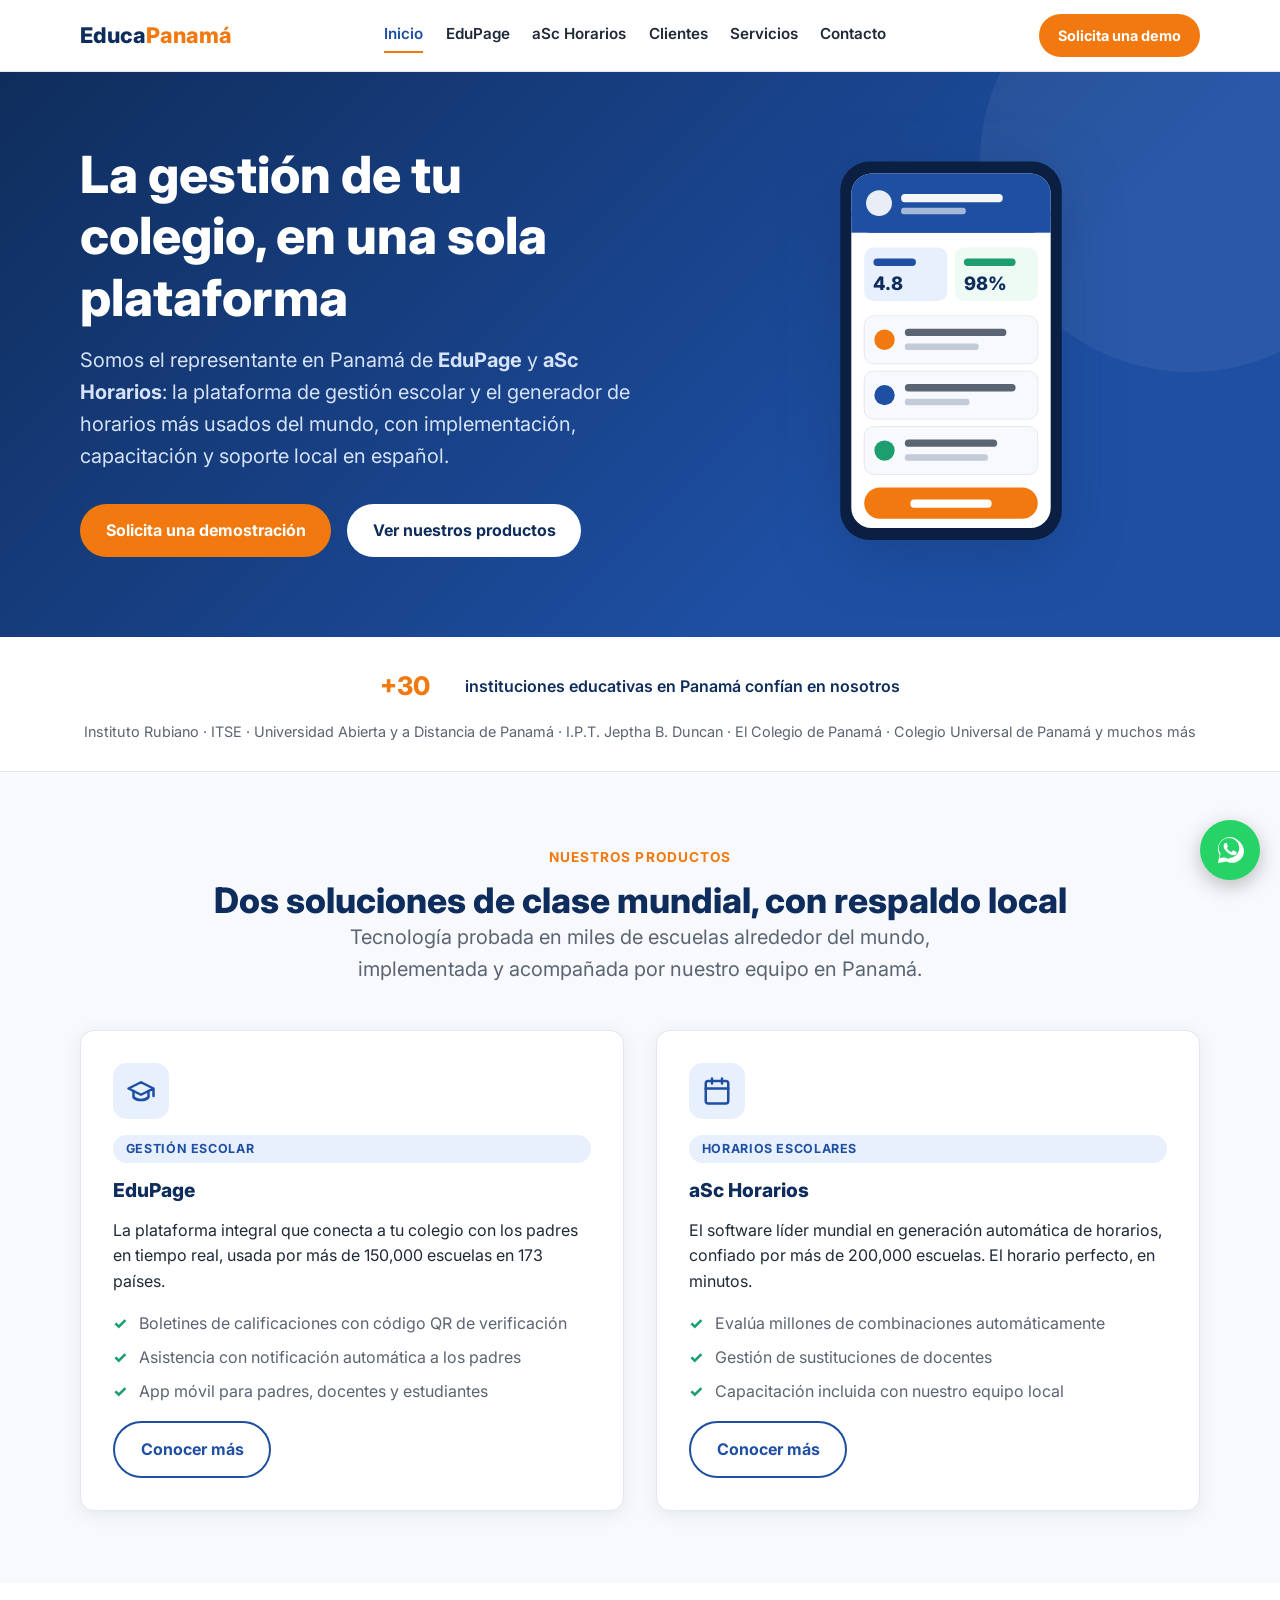
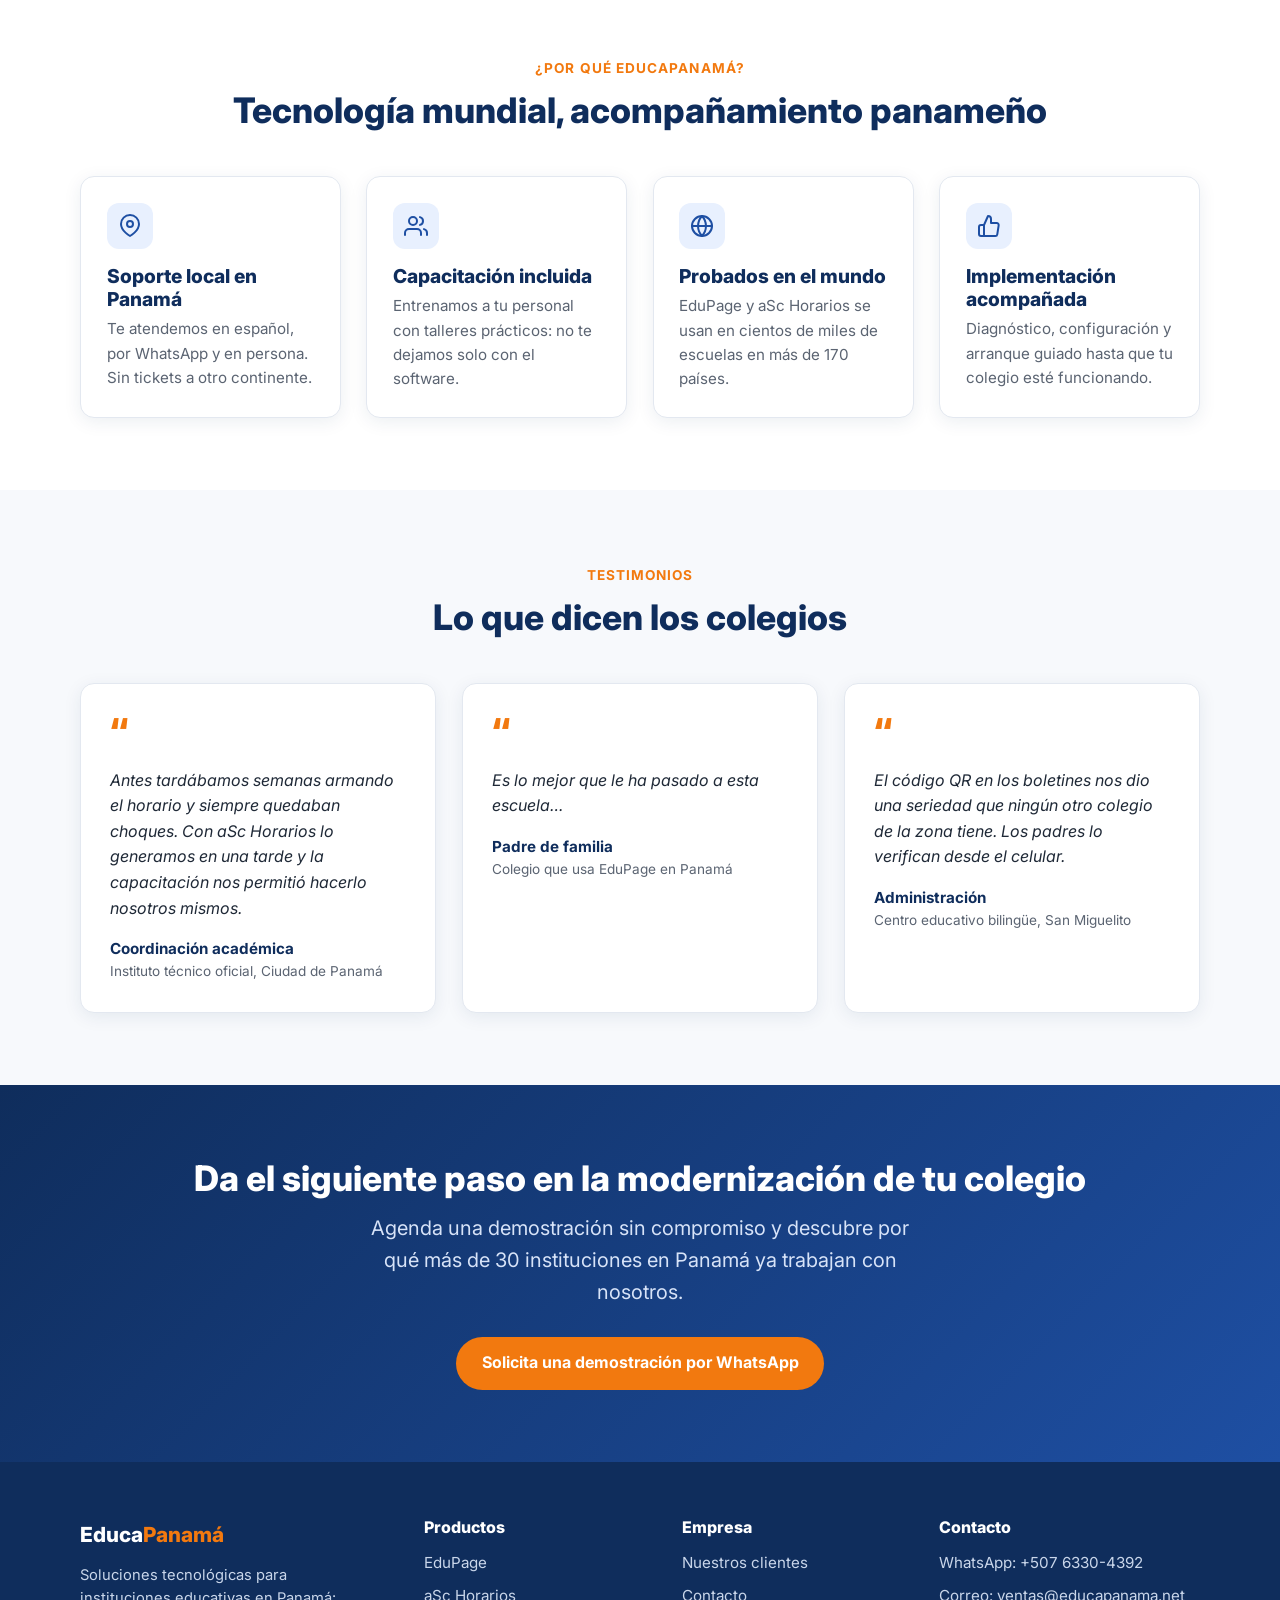
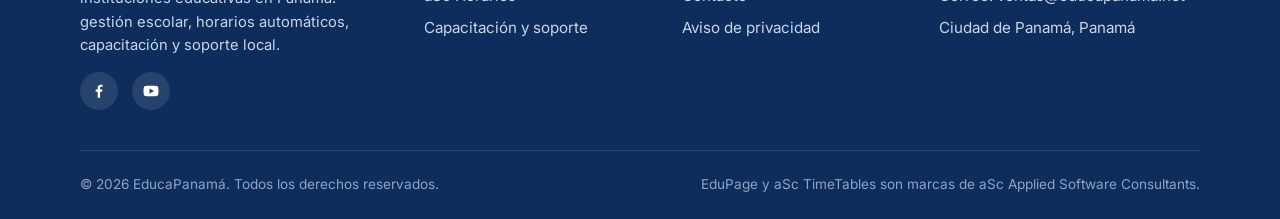
==== index.html @ 320e926a "Sitio web de EducaPanamá (rediseño): EduPage, aSc Horarios, landing y formularios Mautic + WhatsApp " ====
<!DOCTYPE html>
<html lang="es">
<head>
  <meta charset="UTF-8">
  <meta name="viewport" content="width=device-width, initial-scale=1.0">
  <title>EducaPanamá — Plataforma educativa y horarios escolares para colegios en Panamá</title>
  <meta name="description" content="EduPage y aSc Horarios en Panamá: gestión escolar, boletines con código QR y horarios automáticos, con capacitación y soporte local. Más de 30 colegios confían en nosotros.">
  <meta property="og:title" content="EducaPanamá — La gestión de tu colegio, en una sola plataforma">
  <meta property="og:description" content="EduPage y aSc Horarios con implementación, capacitación y soporte local en Panamá. Solicita tu demostración.">
  <meta property="og:type" content="website">
  <meta property="og:url" content="https://educapanama.net/">
  <meta property="og:locale" content="es_PA">
  <meta property="og:image" content="https://educapanama.net/assets/og-educapanama.png">
  <link rel="preconnect" href="https://fonts.googleapis.com">
  <link rel="preconnect" href="https://fonts.gstatic.com" crossorigin>
  <link href="https://fonts.googleapis.com/css2?family=Inter:wght@400;600;700;800&display=swap" rel="stylesheet">
  <link rel="stylesheet" href="assets/css/styles.css">
</head>
<body>

<header class="site-header">
  <div class="container nav-wrap">
    <a class="brand" href="index.html">Educa<span>Panamá</span></a>
    <nav class="main-nav" aria-label="Navegación principal">
      <a href="index.html" class="activo">Inicio</a>
      <a href="edupage.html">EduPage</a>
      <a href="asc-horarios.html">aSc Horarios</a>
      <a href="clientes.html">Clientes</a>
      <a href="servicios.html">Servicios</a>
      <a href="contacto.html">Contacto</a>
    </nav>
    <a class="btn btn-primario nav-cta" href="https://wa.me/50763304392?text=Hola,%20quiero%20solicitar%20una%20demostraci%C3%B3n%20de%20sus%20soluciones%20para%20mi%20colegio.">Solicita una demo</a>
    <button class="nav-toggle" aria-label="Abrir menú" aria-expanded="false">
      <svg viewBox="0 0 24 24" fill="none" stroke="currentColor" stroke-width="2" stroke-linecap="round" aria-hidden="true"><path d="M4 6h16M4 12h16M4 18h16"/></svg>
    </button>
  </div>
</header>

<!-- HERO -->
<section class="hero">
  <div class="container hero-grid">
    <div>
      <h1>La gestión de tu colegio, en una sola plataforma</h1>
      <p class="subtitulo">Somos el representante en Panamá de <strong>EduPage</strong> y <strong>aSc Horarios</strong>: la plataforma de gestión escolar y el generador de horarios más usados del mundo, con implementación, capacitación y soporte local en español.</p>
      <div class="hero-acciones">
        <a class="btn btn-primario" href="https://wa.me/50763304392?text=Hola,%20quiero%20solicitar%20una%20demostraci%C3%B3n%20de%20sus%20soluciones%20para%20mi%20colegio.">
          Solicita una demostración
        </a>
        <a class="btn btn-blanco" href="#productos">Ver nuestros productos</a>
      </div>
    </div>
    <div class="hero-visual">
      <!-- Mockup: teléfono con app escolar -->
      <svg class="mockup-sombra" viewBox="0 0 260 420" width="240" role="img" aria-label="Aplicación móvil de EduPage con notas, asistencia y mensajes">
        <rect x="10" y="5" width="240" height="410" rx="32" fill="#0b1f42"/>
        <rect x="22" y="18" width="216" height="384" rx="22" fill="#ffffff"/>
        <rect x="22" y="18" width="216" height="64" rx="22" fill="#1e4fa3"/>
        <rect x="22" y="60" width="216" height="22" fill="#1e4fa3"/>
        <circle cx="52" cy="50" r="14" fill="#ffffff" opacity="0.9"/>
        <rect x="76" y="40" width="110" height="9" rx="4" fill="#ffffff" opacity="0.95"/>
        <rect x="76" y="55" width="70" height="7" rx="3" fill="#ffffff" opacity="0.6"/>
        <rect x="36" y="98" width="90" height="58" rx="10" fill="#e8f0fe"/>
        <rect x="46" y="110" width="46" height="8" rx="4" fill="#1e4fa3"/>
        <text x="46" y="144" font-family="Inter, sans-serif" font-size="20" font-weight="800" fill="#0f2d5c">4.8</text>
        <rect x="134" y="98" width="90" height="58" rx="10" fill="#eefaf4"/>
        <rect x="144" y="110" width="56" height="8" rx="4" fill="#1d9e6f"/>
        <text x="144" y="144" font-family="Inter, sans-serif" font-size="20" font-weight="800" fill="#0f2d5c">98%</text>
        <rect x="36" y="172" width="188" height="52" rx="10" fill="#f7f9fc" stroke="#e3e8f0"/>
        <circle cx="58" cy="198" r="11" fill="#f2790f"/>
        <rect x="80" y="186" width="110" height="8" rx="4" fill="#5b6472"/>
        <rect x="80" y="202" width="80" height="7" rx="3" fill="#c3cbd8"/>
        <rect x="36" y="232" width="188" height="52" rx="10" fill="#f7f9fc" stroke="#e3e8f0"/>
        <circle cx="58" cy="258" r="11" fill="#1e4fa3"/>
        <rect x="80" y="246" width="120" height="8" rx="4" fill="#5b6472"/>
        <rect x="80" y="262" width="70" height="7" rx="3" fill="#c3cbd8"/>
        <rect x="36" y="292" width="188" height="52" rx="10" fill="#f7f9fc" stroke="#e3e8f0"/>
        <circle cx="58" cy="318" r="11" fill="#1d9e6f"/>
        <rect x="80" y="306" width="100" height="8" rx="4" fill="#5b6472"/>
        <rect x="80" y="322" width="90" height="7" rx="3" fill="#c3cbd8"/>
        <rect x="36" y="358" width="188" height="34" rx="17" fill="#f2790f"/>
        <rect x="86" y="371" width="88" height="9" rx="4" fill="#ffffff"/>
      </svg>
    </div>
  </div>
</section>

<!-- BARRA DE CONFIANZA -->
<section class="barra-confianza">
  <div class="container confianza-inner">
    <span class="confianza-num">+30</span>
    <span class="confianza-texto">instituciones educativas en Panamá confían en nosotros</span>
    <span class="confianza-nombres">Instituto Rubiano · ITSE · Universidad Abierta y a Distancia de Panamá · I.P.T. Jeptha B. Duncan · El Colegio de Panamá · Colegio Universal de Panamá y muchos más</span>
  </div>
</section>

<!-- PRODUCTOS ESTRELLA -->
<section class="seccion" id="productos">
  <div class="container">
    <div class="encabezado-seccion centrado">
      <span class="kicker">Nuestros productos</span>
      <h2>Dos soluciones de clase mundial, con respaldo local</h2>
      <p class="subtitulo">Tecnología probada en miles de escuelas alrededor del mundo, implementada y acompañada por nuestro equipo en Panamá.</p>
    </div>
    <div class="grid-2">
      <article class="tarjeta tarjeta-producto">
        <div class="icono-producto">
          <svg viewBox="0 0 24 24" fill="none" stroke="#1e4fa3" stroke-width="2" stroke-linecap="round" stroke-linejoin="round" aria-hidden="true"><path d="M22 10v6M2 10l10-5 10 5-10 5z"/><path d="M6 12v5c3 3 9 3 12 0v-5"/></svg>
        </div>
        <span class="etiqueta-producto">Gestión escolar</span>
        <h3>EduPage</h3>
        <p>La plataforma integral que conecta a tu colegio con los padres en tiempo real, usada por más de 150,000 escuelas en 173 países.</p>
        <ul>
          <li>Boletines de calificaciones con código QR de verificación</li>
          <li>Asistencia con notificación automática a los padres</li>
          <li>App móvil para padres, docentes y estudiantes</li>
        </ul>
        <a class="btn btn-secundario" href="edupage.html">Conocer más</a>
      </article>
      <article class="tarjeta tarjeta-producto">
        <div class="icono-producto">
          <svg viewBox="0 0 24 24" fill="none" stroke="#1e4fa3" stroke-width="2" stroke-linecap="round" stroke-linejoin="round" aria-hidden="true"><rect x="3" y="4" width="18" height="18" rx="2"/><path d="M16 2v4M8 2v4M3 10h18"/></svg>
        </div>
        <span class="etiqueta-producto">Horarios escolares</span>
        <h3>aSc Horarios</h3>
        <p>El software líder mundial en generación automática de horarios, confiado por más de 200,000 escuelas. El horario perfecto, en minutos.</p>
        <ul>
          <li>Evalúa millones de combinaciones automáticamente</li>
          <li>Gestión de sustituciones de docentes</li>
          <li>Capacitación incluida con nuestro equipo local</li>
        </ul>
        <a class="btn btn-secundario" href="asc-horarios.html">Conocer más</a>
      </article>
    </div>
  </div>
</section>

<!-- POR QUÉ EDUCAPANAMÁ -->
<section class="seccion seccion-alt">
  <div class="container">
    <div class="encabezado-seccion centrado">
      <span class="kicker">¿Por qué EducaPanamá?</span>
      <h2>Tecnología mundial, acompañamiento panameño</h2>
    </div>
    <div class="grid-4">
      <div class="feature">
        <div class="icono"><svg viewBox="0 0 24 24" fill="none" stroke="#1e4fa3" stroke-width="2" stroke-linecap="round" stroke-linejoin="round" aria-hidden="true"><path d="M21 10c0 7-9 12-9 12s-9-5-9-12a9 9 0 0 1 18 0z"/><circle cx="12" cy="10" r="3"/></svg></div>
        <h3>Soporte local en Panamá</h3>
        <p>Te atendemos en español, por WhatsApp y en persona. Sin tickets a otro continente.</p>
      </div>
      <div class="feature">
        <div class="icono"><svg viewBox="0 0 24 24" fill="none" stroke="#1e4fa3" stroke-width="2" stroke-linecap="round" stroke-linejoin="round" aria-hidden="true"><path d="M17 21v-2a4 4 0 0 0-4-4H5a4 4 0 0 0-4 4v2"/><circle cx="9" cy="7" r="4"/><path d="M23 21v-2a4 4 0 0 0-3-3.87M16 3.13a4 4 0 0 1 0 7.75"/></svg></div>
        <h3>Capacitación incluida</h3>
        <p>Entrenamos a tu personal con talleres prácticos: no te dejamos solo con el software.</p>
      </div>
      <div class="feature">
        <div class="icono"><svg viewBox="0 0 24 24" fill="none" stroke="#1e4fa3" stroke-width="2" stroke-linecap="round" stroke-linejoin="round" aria-hidden="true"><circle cx="12" cy="12" r="10"/><path d="M2 12h20M12 2a15.3 15.3 0 0 1 4 10 15.3 15.3 0 0 1-4 10 15.3 15.3 0 0 1-4-10 15.3 15.3 0 0 1 4-10z"/></svg></div>
        <h3>Probados en el mundo</h3>
        <p>EduPage y aSc Horarios se usan en cientos de miles de escuelas en más de 170 países.</p>
      </div>
      <div class="feature">
        <div class="icono"><svg viewBox="0 0 24 24" fill="none" stroke="#1e4fa3" stroke-width="2" stroke-linecap="round" stroke-linejoin="round" aria-hidden="true"><path d="M14 9V5a3 3 0 0 0-3-3l-4 9v11h11.28a2 2 0 0 0 2-1.7l1.38-9a2 2 0 0 0-2-2.3zM7 22H4a2 2 0 0 1-2-2v-7a2 2 0 0 1 2-2h3"/></svg></div>
        <h3>Implementación acompañada</h3>
        <p>Diagnóstico, configuración y arranque guiado hasta que tu colegio esté funcionando.</p>
      </div>
    </div>
  </div>
</section>

<!-- TESTIMONIOS -->
<section class="seccion">
  <div class="container">
    <div class="encabezado-seccion centrado">
      <span class="kicker">Testimonios</span>
      <h2>Lo que dicen los colegios</h2>
    </div>
    <div class="grid-3">
      <div class="testimonio">
        <span class="comilla">“</span>
        <blockquote>Antes tardábamos semanas armando el horario y siempre quedaban choques. Con aSc Horarios lo generamos en una tarde y la capacitación nos permitió hacerlo nosotros mismos.</blockquote>
        <div><div class="autor">Coordinación académica</div><div class="cargo">Instituto técnico oficial, Ciudad de Panamá</div></div>
      </div>
      <div class="testimonio">
        <span class="comilla">“</span>
        <blockquote>Es lo mejor que le ha pasado a esta escuela…</blockquote>
        <div><div class="autor">Padre de familia</div><div class="cargo">Colegio que usa EduPage en Panamá</div></div>
      </div>
      <div class="testimonio">
        <span class="comilla">“</span>
        <blockquote>El código QR en los boletines nos dio una seriedad que ningún otro colegio de la zona tiene. Los padres lo verifican desde el celular.</blockquote>
        <div><div class="autor">Administración</div><div class="cargo">Centro educativo bilingüe, San Miguelito</div></div>
      </div>
    </div>
  </div>
</section>

<!-- CTA FINAL -->
<section class="seccion seccion-azul cta-final">
  <div class="container">
    <h2>Da el siguiente paso en la modernización de tu colegio</h2>
    <p class="subtitulo">Agenda una demostración sin compromiso y descubre por qué más de 30 instituciones en Panamá ya trabajan con nosotros.</p>
    <a class="btn btn-primario" href="https://wa.me/50763304392?text=Hola,%20quiero%20solicitar%20una%20demostraci%C3%B3n%20de%20sus%20soluciones%20para%20mi%20colegio.">Solicita una demostración por WhatsApp</a>
  </div>
</section>

<footer class="site-footer">
  <div class="container">
    <div class="footer-grid">
      <div class="footer-brand">
        <a class="brand" href="index.html">Educa<span>Panamá</span></a>
        <p>Soluciones tecnológicas para instituciones educativas en Panamá: gestión escolar, horarios automáticos, capacitación y soporte local.</p>
        <div class="redes">
          <a href="https://www.facebook.com/profile.php?id=100027925161652" aria-label="Facebook"><svg viewBox="0 0 24 24" aria-hidden="true"><path d="M13.5 21v-8h2.7l.4-3.1h-3.1V7.9c0-.9.3-1.5 1.6-1.5h1.6V3.6c-.3 0-1.3-.1-2.4-.1-2.4 0-4 1.4-4 4.1v2.3H7.6V13h2.7v8h3.2z"/></svg></a>
          <a href="https://www.youtube.com/@edupagepanama4382" aria-label="YouTube"><svg viewBox="0 0 24 24" aria-hidden="true"><path d="M21.6 7.2a2.5 2.5 0 0 0-1.8-1.8C18.2 5 12 5 12 5s-6.2 0-7.8.4A2.5 2.5 0 0 0 2.4 7.2 26 26 0 0 0 2 12a26 26 0 0 0 .4 4.8 2.5 2.5 0 0 0 1.8 1.8c1.6.4 7.8.4 7.8.4s6.2 0 7.8-.4a2.5 2.5 0 0 0 1.8-1.8A26 26 0 0 0 22 12a26 26 0 0 0-.4-4.8zM10 15.5v-7l6 3.5-6 3.5z"/></svg></a>
        </div>
      </div>
      <div>
        <h4>Productos</h4>
        <ul>
          <li><a href="edupage.html">EduPage</a></li>
          <li><a href="asc-horarios.html">aSc Horarios</a></li>
          <li><a href="servicios.html">Capacitación y soporte</a></li>
        </ul>
      </div>
      <div>
        <h4>Empresa</h4>
        <ul>
          <li><a href="clientes.html">Nuestros clientes</a></li>
          <li><a href="contacto.html">Contacto</a></li>
          <li><a href="privacidad.html">Aviso de privacidad</a></li>
        </ul>
      </div>
      <div>
        <h4>Contacto</h4>
        <ul>
          <li>WhatsApp: <a href="https://wa.me/50763304392">+507 6330-4392</a></li>
          <li>Correo: <a href="mailto:ventas@educapanama.net">ventas@educapanama.net</a></li>
          <li>Ciudad de Panamá, Panamá</li>
        </ul>
      </div>
    </div>
    <div class="footer-legal">
      <span>© <span id="anio-actual">2026</span> EducaPanamá. Todos los derechos reservados.</span>
      <span>EduPage y aSc TimeTables son marcas de aSc Applied Software Consultants.</span>
    </div>
  </div>
</footer>

<a class="whatsapp-flotante" href="https://wa.me/50763304392?text=Hola,%20quiero%20m%C3%A1s%20informaci%C3%B3n%20sobre%20sus%20soluciones%20educativas." aria-label="Escríbenos por WhatsApp">
  <svg viewBox="0 0 32 32" aria-hidden="true"><path d="M16 3C9.4 3 4 8.3 4 14.9c0 2.1.6 4.1 1.6 5.9L4 29l8.4-1.6c1.7.9 3.6 1.4 5.6 1.4 6.6 0 12-5.3 12-11.9S22.6 3 16 3zm0 21.8c-1.8 0-3.5-.5-5-1.3l-.4-.2-5 1 1-4.8-.3-.4a9.6 9.6 0 0 1-1.5-5.2c0-5.4 4.6-9.9 10.2-9.9s10.2 4.4 10.2 9.9-4.6 9.9-10.2 9.9zm5.6-7.4c-.3-.2-1.8-.9-2.1-1s-.5-.2-.7.2-.8 1-1 1.2-.4.2-.7.1a8.3 8.3 0 0 1-2.5-1.5 9.2 9.2 0 0 1-1.7-2.1c-.2-.3 0-.5.1-.6l.5-.6c.2-.2.2-.3.3-.6s0-.4 0-.6l-.9-2.3c-.2-.6-.5-.5-.7-.5h-.6c-.2 0-.6.1-.9.4-.3.3-1.1 1.1-1.1 2.7s1.2 3.1 1.3 3.3c.2.2 2.3 3.5 5.5 4.9.8.3 1.4.5 1.8.7.8.2 1.5.2 2.1.1.6-.1 1.8-.7 2.1-1.5.3-.7.3-1.3.2-1.5s-.3-.2-.6-.4z"/></svg>
</a>

<script src="assets/js/main.js"></script>
</body>
</html>
---- assets/css/styles.css ----
/* ============================================
   EducaPanamá — estilos globales
   ============================================ */
:root {
  --azul: #1e4fa3;
  --azul-oscuro: #0f2d5c;
  --azul-claro: #e8f0fe;
  --naranja: #f2790f;
  --naranja-oscuro: #d96a0a;
  --verde: #1d9e6f;
  --texto: #1f2937;
  --texto-suave: #5b6472;
  --fondo: #f7f9fc;
  --blanco: #ffffff;
  --borde: #e3e8f0;
  --sombra: 0 4px 18px rgba(15, 45, 92, 0.08);
  --sombra-alta: 0 10px 30px rgba(15, 45, 92, 0.14);
  --radio: 14px;
}

* { margin: 0; padding: 0; box-sizing: border-box; }

html { scroll-behavior: smooth; }

body {
  font-family: "Inter", "Segoe UI", system-ui, -apple-system, sans-serif;
  color: var(--texto);
  background: var(--fondo);
  line-height: 1.6;
  -webkit-font-smoothing: antialiased;
}

img, svg { max-width: 100%; display: block; }

a { color: var(--azul); text-decoration: none; }

.container {
  width: min(1120px, 92%);
  margin: 0 auto;
}

/* ---------- Tipografía ---------- */
h1, h2, h3, h4 {
  color: var(--azul-oscuro);
  line-height: 1.2;
  font-weight: 800;
}
h1 { font-size: clamp(2rem, 5vw, 3.2rem); }
h2 { font-size: clamp(1.5rem, 3.5vw, 2.2rem); }
h3 { font-size: 1.2rem; }

.subtitulo {
  color: var(--texto-suave);
  font-size: clamp(1.05rem, 2vw, 1.25rem);
  max-width: 640px;
}

.centrado { text-align: center; }
.centrado .subtitulo { margin-left: auto; margin-right: auto; }

.kicker {
  display: inline-block;
  color: var(--naranja);
  font-weight: 700;
  text-transform: uppercase;
  letter-spacing: 0.08em;
  font-size: 0.85rem;
  margin-bottom: 0.6rem;
}

/* ---------- Botones ---------- */
.btn {
  display: inline-flex;
  align-items: center;
  gap: 0.5rem;
  padding: 0.85rem 1.6rem;
  border-radius: 999px;
  font-weight: 700;
  font-size: 1rem;
  transition: transform 0.15s ease, box-shadow 0.15s ease, background 0.15s ease;
  cursor: pointer;
  border: none;
}
.btn:hover { transform: translateY(-2px); box-shadow: var(--sombra-alta); }

.btn-primario { background: var(--naranja); color: #fff; }
.btn-primario:hover { background: var(--naranja-oscuro); }

.btn-secundario {
  background: transparent;
  color: var(--azul);
  border: 2px solid var(--azul);
}
.btn-secundario:hover { background: var(--azul-claro); }

.btn-blanco { background: #fff; color: var(--azul-oscuro); }

/* ---------- Header / navegación ---------- */
.site-header {
  position: sticky;
  top: 0;
  z-index: 100;
  background: rgba(255, 255, 255, 0.96);
  backdrop-filter: blur(8px);
  border-bottom: 1px solid var(--borde);
}

.nav-wrap {
  display: flex;
  align-items: center;
  justify-content: space-between;
  gap: 1rem;
  padding: 0.9rem 0;
}

.brand {
  font-size: 1.35rem;
  font-weight: 800;
  color: var(--azul-oscuro);
  white-space: nowrap;
}
.brand span { color: var(--naranja); }

.main-nav {
  display: flex;
  gap: 1.4rem;
  align-items: center;
}
.main-nav a {
  color: var(--texto);
  font-weight: 600;
  font-size: 0.95rem;
  padding: 0.3rem 0;
  border-bottom: 2px solid transparent;
}
.main-nav a:hover, .main-nav a.activo {
  color: var(--azul);
  border-bottom-color: var(--naranja);
}

.nav-cta { padding: 0.6rem 1.2rem; font-size: 0.9rem; }

.nav-toggle {
  display: none;
  background: none;
  border: none;
  cursor: pointer;
  padding: 0.4rem;
}
.nav-toggle svg { width: 28px; height: 28px; stroke: var(--azul-oscuro); }

/* ---------- Hero ---------- */
.hero {
  background: linear-gradient(135deg, var(--azul-oscuro) 0%, var(--azul) 70%);
  color: #fff;
  padding: 4.5rem 0 5rem;
  position: relative;
  overflow: hidden;
}
.hero::after {
  content: "";
  position: absolute;
  right: -120px;
  top: -120px;
  width: 420px;
  height: 420px;
  border-radius: 50%;
  background: rgba(255, 255, 255, 0.06);
}
.hero h1 { color: #fff; }
.hero .subtitulo { color: #d7e3f8; margin-top: 1rem; }
.hero-acciones { display: flex; flex-wrap: wrap; gap: 1rem; margin-top: 2rem; }
.hero-grid {
  display: grid;
  grid-template-columns: 1.15fr 1fr;
  gap: 3rem;
  align-items: center;
  position: relative;
  z-index: 1;
}
.hero-visual { display: flex; justify-content: center; }

/* ---------- Secciones ---------- */
.seccion { padding: 4.5rem 0; }
.seccion-alt { background: var(--blanco); }
.seccion-azul {
  background: linear-gradient(135deg, var(--azul-oscuro), var(--azul));
  color: #fff;
}
.seccion-azul h2 { color: #fff; }
.seccion-azul .subtitulo { color: #d7e3f8; }

.encabezado-seccion { margin-bottom: 2.8rem; }

/* ---------- Barra de confianza ---------- */
.barra-confianza {
  background: var(--blanco);
  border-bottom: 1px solid var(--borde);
  padding: 1.8rem 0;
}
.confianza-inner {
  display: flex;
  flex-wrap: wrap;
  align-items: center;
  justify-content: center;
  gap: 0.8rem 2.2rem;
  text-align: center;
}
.confianza-num {
  font-size: 1.6rem;
  font-weight: 800;
  color: var(--naranja);
  white-space: nowrap;
}
.confianza-texto { font-weight: 600; color: var(--azul-oscuro); }
.confianza-nombres {
  color: var(--texto-suave);
  font-size: 0.9rem;
  width: 100%;
}

/* ---------- Tarjetas ---------- */
.grid-2 { display: grid; grid-template-columns: 1fr 1fr; gap: 2rem; }
.grid-3 { display: grid; grid-template-columns: repeat(3, 1fr); gap: 1.6rem; }
.grid-4 { display: grid; grid-template-columns: repeat(4, 1fr); gap: 1.6rem; }

.tarjeta {
  background: var(--blanco);
  border: 1px solid var(--borde);
  border-radius: var(--radio);
  padding: 2rem;
  box-shadow: var(--sombra);
}

.tarjeta-producto {
  display: flex;
  flex-direction: column;
  gap: 1rem;
  transition: transform 0.2s ease, box-shadow 0.2s ease;
}
.tarjeta-producto:hover { transform: translateY(-4px); box-shadow: var(--sombra-alta); }
.tarjeta-producto .icono-producto {
  width: 56px;
  height: 56px;
  border-radius: 14px;
  display: flex;
  align-items: center;
  justify-content: center;
  background: var(--azul-claro);
}
.tarjeta-producto .icono-producto svg { width: 30px; height: 30px; }
.tarjeta-producto ul { list-style: none; display: grid; gap: 0.55rem; }
.tarjeta-producto li { padding-left: 1.6rem; position: relative; color: var(--texto-suave); }
.tarjeta-producto li::before {
  content: "✓";
  position: absolute;
  left: 0;
  color: var(--verde);
  font-weight: 800;
}
.tarjeta-producto .btn { margin-top: auto; align-self: flex-start; }

.etiqueta-producto {
  display: inline-block;
  background: var(--azul-claro);
  color: var(--azul);
  font-size: 0.78rem;
  font-weight: 700;
  padding: 0.25rem 0.8rem;
  border-radius: 999px;
  text-transform: uppercase;
  letter-spacing: 0.05em;
}

/* ---------- Beneficios / features ---------- */
.feature {
  background: var(--blanco);
  border: 1px solid var(--borde);
  border-radius: var(--radio);
  padding: 1.6rem;
  box-shadow: var(--sombra);
}
.feature .icono {
  width: 46px;
  height: 46px;
  border-radius: 12px;
  background: var(--azul-claro);
  display: flex;
  align-items: center;
  justify-content: center;
  margin-bottom: 1rem;
}
.feature .icono svg { width: 24px; height: 24px; }
.feature h3 { margin-bottom: 0.4rem; }
.feature p { color: var(--texto-suave); font-size: 0.95rem; }

/* ---------- Bloque diferenciador ---------- */
.diferenciador {
  border-radius: var(--radio);
  background: linear-gradient(135deg, var(--azul-oscuro), var(--azul));
  color: #fff;
  padding: 3rem;
  display: grid;
  grid-template-columns: 1.2fr 1fr;
  gap: 2.5rem;
  align-items: center;
  box-shadow: var(--sombra-alta);
}
.diferenciador h2 { color: #fff; margin-bottom: 1rem; }
.diferenciador p { color: #d7e3f8; }
.diferenciador .kicker { color: #ffb163; }
.diferenciador ul { list-style: none; margin-top: 1.2rem; display: grid; gap: 0.6rem; }
.diferenciador li { padding-left: 1.8rem; position: relative; color: #eaf1fc; }
.diferenciador li::before {
  content: "✓";
  position: absolute;
  left: 0;
  color: #6fe0b2;
  font-weight: 800;
}
.diferenciador-visual { display: flex; justify-content: center; }

/* ---------- Pasos de implementación ---------- */
.pasos { display: grid; grid-template-columns: repeat(4, 1fr); gap: 1.4rem; }
.paso {
  background: var(--blanco);
  border: 1px solid var(--borde);
  border-radius: var(--radio);
  padding: 1.6rem;
  position: relative;
}
.paso-num {
  width: 40px;
  height: 40px;
  border-radius: 50%;
  background: var(--naranja);
  color: #fff;
  font-weight: 800;
  display: flex;
  align-items: center;
  justify-content: center;
  margin-bottom: 1rem;
}
.paso h3 { font-size: 1.05rem; }
.paso p { color: var(--texto-suave); font-size: 0.92rem; }

/* ---------- Comparativa ---------- */
.comparativa {
  display: grid;
  grid-template-columns: 1fr 1fr;
  gap: 1.6rem;
}
.comparativa-col {
  border-radius: var(--radio);
  padding: 2rem;
}
.comparativa-mala {
  background: #fdf1f1;
  border: 1px solid #f3ccc9;
}
.comparativa-buena {
  background: #eefaf4;
  border: 1px solid #bfe8d4;
}
.comparativa-col h3 { margin-bottom: 1rem; }
.comparativa-col ul { list-style: none; display: grid; gap: 0.7rem; }
.comparativa-col li { padding-left: 1.8rem; position: relative; }
.comparativa-mala li::before { content: "✗"; position: absolute; left: 0; color: #c0392b; font-weight: 800; }
.comparativa-buena li::before { content: "✓"; position: absolute; left: 0; color: var(--verde); font-weight: 800; }

/* ---------- Testimonios ---------- */
.testimonio {
  background: var(--blanco);
  border: 1px solid var(--borde);
  border-radius: var(--radio);
  padding: 1.8rem;
  box-shadow: var(--sombra);
  display: flex;
  flex-direction: column;
  gap: 1rem;
}
.testimonio blockquote {
  font-size: 1rem;
  color: var(--texto);
  font-style: italic;
}
.testimonio .autor { font-weight: 700; color: var(--azul-oscuro); font-size: 0.95rem; }
.testimonio .cargo { color: var(--texto-suave); font-size: 0.85rem; font-style: normal; }
.testimonio .comilla { font-size: 2.4rem; color: var(--naranja); line-height: 1; font-weight: 800; }

/* ---------- Clientes ---------- */
.clientes-grid {
  display: grid;
  grid-template-columns: repeat(3, 1fr);
  gap: 1.2rem;
}
.cliente-item {
  background: var(--blanco);
  border: 1px solid var(--borde);
  border-radius: 12px;
  padding: 1.1rem 1.3rem;
  font-weight: 600;
  color: var(--azul-oscuro);
  display: flex;
  align-items: center;
  gap: 0.8rem;
  font-size: 0.95rem;
}
.cliente-item svg { width: 22px; height: 22px; flex-shrink: 0; }

/* ---------- CTA final ---------- */
.cta-final { text-align: center; }
.cta-final .btn { margin-top: 1.8rem; }
.cta-final p { max-width: 560px; margin: 0.8rem auto 0; }

/* ---------- Formulario ---------- */
.form-contacto {
  background: var(--blanco);
  border: 1px solid var(--borde);
  border-radius: var(--radio);
  padding: 2.2rem;
  box-shadow: var(--sombra);
  display: grid;
  gap: 1.2rem;
}
.campo { display: grid; gap: 0.35rem; }
.campo label { font-weight: 600; font-size: 0.92rem; color: var(--azul-oscuro); }
.campo input, .campo select, .campo textarea {
  font: inherit;
  padding: 0.75rem 1rem;
  border: 1.5px solid var(--borde);
  border-radius: 10px;
  background: var(--fondo);
  color: var(--texto);
  width: 100%;
}
.campo input:focus, .campo select:focus, .campo textarea:focus {
  outline: 2px solid var(--azul);
  outline-offset: 1px;
  background: #fff;
}
.form-fila { display: grid; grid-template-columns: 1fr 1fr; gap: 1.2rem; }

.datos-contacto { display: grid; gap: 1.4rem; align-content: start; }
.dato-contacto {
  display: flex;
  gap: 1rem;
  align-items: flex-start;
  background: var(--blanco);
  border: 1px solid var(--borde);
  border-radius: 12px;
  padding: 1.2rem 1.4rem;
}
.dato-contacto svg { width: 24px; height: 24px; flex-shrink: 0; margin-top: 2px; }
.dato-contacto strong { display: block; color: var(--azul-oscuro); }
.dato-contacto a { font-weight: 600; }

/* ---------- Footer ---------- */
.site-footer {
  background: var(--azul-oscuro);
  color: #c9d6ea;
  padding: 3.5rem 0 1.5rem;
  margin-top: 0;
}
.footer-grid {
  display: grid;
  grid-template-columns: 1.4fr 1fr 1fr 1.2fr;
  gap: 2.5rem;
  padding-bottom: 2.5rem;
  border-bottom: 1px solid rgba(255, 255, 255, 0.12);
}
.site-footer h4 { color: #fff; margin-bottom: 0.9rem; font-size: 1rem; }
.site-footer a { color: #c9d6ea; }
.site-footer a:hover { color: #fff; }
.site-footer ul { list-style: none; display: grid; gap: 0.5rem; font-size: 0.95rem; }
.footer-brand .brand { color: #fff; font-size: 1.3rem; }
.footer-brand p { font-size: 0.92rem; margin-top: 0.8rem; max-width: 300px; }
.footer-legal {
  display: flex;
  flex-wrap: wrap;
  justify-content: space-between;
  gap: 0.8rem;
  padding-top: 1.4rem;
  font-size: 0.85rem;
  color: #8fa3c4;
}
.redes { display: flex; gap: 0.9rem; margin-top: 0.9rem; }
.redes a {
  width: 38px;
  height: 38px;
  border-radius: 50%;
  background: rgba(255, 255, 255, 0.1);
  display: flex;
  align-items: center;
  justify-content: center;
}
.redes a:hover { background: var(--naranja); }
.redes svg { width: 18px; height: 18px; fill: #fff; }

/* ---------- WhatsApp flotante ---------- */
.whatsapp-flotante {
  position: fixed;
  right: 20px;
  bottom: 20px;
  z-index: 200;
  width: 60px;
  height: 60px;
  border-radius: 50%;
  background: #25d366;
  display: flex;
  align-items: center;
  justify-content: center;
  box-shadow: 0 6px 20px rgba(0, 0, 0, 0.25);
  transition: transform 0.15s ease;
}
.whatsapp-flotante:hover { transform: scale(1.08); }
.whatsapp-flotante svg { width: 32px; height: 32px; fill: #fff; }

/* ---------- Mockups SVG ---------- */
.mockup-sombra { filter: drop-shadow(0 14px 30px rgba(15, 45, 92, 0.3)); }

/* ---------- Responsive ---------- */
@media (max-width: 900px) {
  .hero-grid { grid-template-columns: 1fr; }
  .hero-visual { order: -1; }
  .hero-visual svg { max-width: 300px; }
  .grid-2, .grid-3, .grid-4, .comparativa, .clientes-grid { grid-template-columns: 1fr 1fr; }
  .pasos { grid-template-columns: 1fr 1fr; }
  .diferenciador { grid-template-columns: 1fr; padding: 2rem; }
  .footer-grid { grid-template-columns: 1fr 1fr; }
}

@media (max-width: 640px) {
  .grid-2, .grid-3, .grid-4, .comparativa, .clientes-grid, .pasos, .form-fila { grid-template-columns: 1fr; }
  .footer-grid { grid-template-columns: 1fr; }
  .seccion { padding: 3rem 0; }
  .hero { padding: 3rem 0; }

  .nav-toggle { display: block; }
  .nav-cta { display: none; }
  .main-nav {
    display: none;
    position: absolute;
    top: 100%;
    left: 0;
    right: 0;
    background: #fff;
    flex-direction: column;
    align-items: stretch;
    gap: 0;
    border-bottom: 1px solid var(--borde);
    box-shadow: var(--sombra-alta);
  }
  .main-nav.abierto { display: flex; }
  .main-nav a {
    padding: 0.9rem 1.4rem;
    border-bottom: 1px solid var(--borde);
  }
}

/* ============================================
   Landing page de demo (landing-demo.html)
   ============================================ */
.skip-link {
  position: absolute;
  left: -9999px;
  top: 0;
  background: var(--naranja);
  color: #fff;
  padding: 0.6rem 1rem;
  border-radius: 0 0 8px 0;
  z-index: 300;
}
.skip-link:focus { left: 0; }

/* Header simplificado: solo logo + 1 CTA */
.header-landing .nav-wrap { justify-content: space-between; }

/* Hero de la landing con formulario a la derecha */
.hero-landing .hero-grid {
  grid-template-columns: 1.1fr 0.9fr;
  align-items: start;
}
.chip-confianza {
  display: inline-flex;
  align-items: center;
  gap: 0.5rem;
  background: rgba(255, 255, 255, 0.12);
  color: #fff;
  font-weight: 600;
  font-size: 0.85rem;
  padding: 0.4rem 0.9rem;
  border-radius: 999px;
  margin-bottom: 1.2rem;
}
.chip-confianza .punto {
  width: 9px;
  height: 9px;
  border-radius: 50%;
  background: #6fe0b2;
  box-shadow: 0 0 0 4px rgba(111, 224, 178, 0.25);
}
.hero-lista {
  list-style: none;
  margin: 1.4rem 0 0;
  display: grid;
  gap: 0.55rem;
}
.hero-lista li {
  padding-left: 1.8rem;
  position: relative;
  color: #eaf1fc;
}
.hero-lista li::before {
  content: "✓";
  position: absolute;
  left: 0;
  color: #6fe0b2;
  font-weight: 800;
}

/* Tarjeta de formulario sobre el hero */
.form-card {
  background: var(--blanco);
  border-radius: var(--radio);
  padding: 1.8rem;
  box-shadow: var(--sombra-alta);
}
.form-card h3 { font-size: 1.25rem; margin-bottom: 0.3rem; }
.form-card .form-fila { gap: 0.9rem; }
.form-card .campo { margin-top: 0.9rem; }
.form-card .btn { width: 100%; justify-content: center; margin-top: 1.2rem; }
.form-card .nota-form {
  color: var(--texto-suave);
  font-size: 0.82rem;
  text-align: center;
  margin-top: 0.8rem;
}
.req { color: var(--naranja); }

/* Franja de estadísticas del problema */
.stat {
  background: var(--blanco);
  border: 1px solid var(--borde);
  border-radius: var(--radio);
  padding: 1.8rem;
  box-shadow: var(--sombra);
}
.stat .big {
  font-size: 2.2rem;
  font-weight: 800;
  color: var(--azul-oscuro);
  line-height: 1.1;
}
.stat .big .u { font-size: 1rem; color: var(--naranja); font-weight: 700; }
.stat p { color: var(--texto-suave); margin-top: 0.5rem; font-size: 0.95rem; }

/* FAQ */
.faq { max-width: 780px; margin: 0 auto; display: grid; gap: 0.8rem; }
.faq details {
  background: var(--blanco);
  border: 1px solid var(--borde);
  border-radius: 12px;
  padding: 0 1.3rem;
  box-shadow: var(--sombra);
}
.faq summary {
  font-weight: 700;
  color: var(--azul-oscuro);
  cursor: pointer;
  padding: 1.1rem 0;
  list-style: none;
  display: flex;
  justify-content: space-between;
  align-items: center;
  gap: 1rem;
}
.faq summary::-webkit-details-marker { display: none; }
.faq summary::after {
  content: "+";
  color: var(--naranja);
  font-size: 1.5rem;
  font-weight: 700;
  line-height: 1;
}
.faq details[open] summary::after { content: "−"; }
.faq details p { color: var(--texto-suave); padding: 0 0 1.1rem; margin: 0; }

/* Barra fija de CTA (móvil sobre todo) */
.sticky-cta {
  position: fixed;
  left: 0;
  right: 0;
  bottom: 0;
  z-index: 190;
  display: none;
  gap: 0.6rem;
  padding: 0.7rem 1rem;
  background: rgba(255, 255, 255, 0.97);
  backdrop-filter: blur(8px);
  border-top: 1px solid var(--borde);
  box-shadow: 0 -6px 20px rgba(15, 45, 92, 0.1);
}
.sticky-cta .btn { flex: 1; justify-content: center; padding: 0.75rem 1rem; }
.btn-wa { background: #25d366; color: #fff; }

@media (max-width: 900px) {
  .hero-landing .hero-grid { grid-template-columns: 1fr; }
  .hero-landing .form-card { order: -1; }
  .sticky-cta { display: flex; }
  .hero-landing .whatsapp-flotante { display: none; }
}
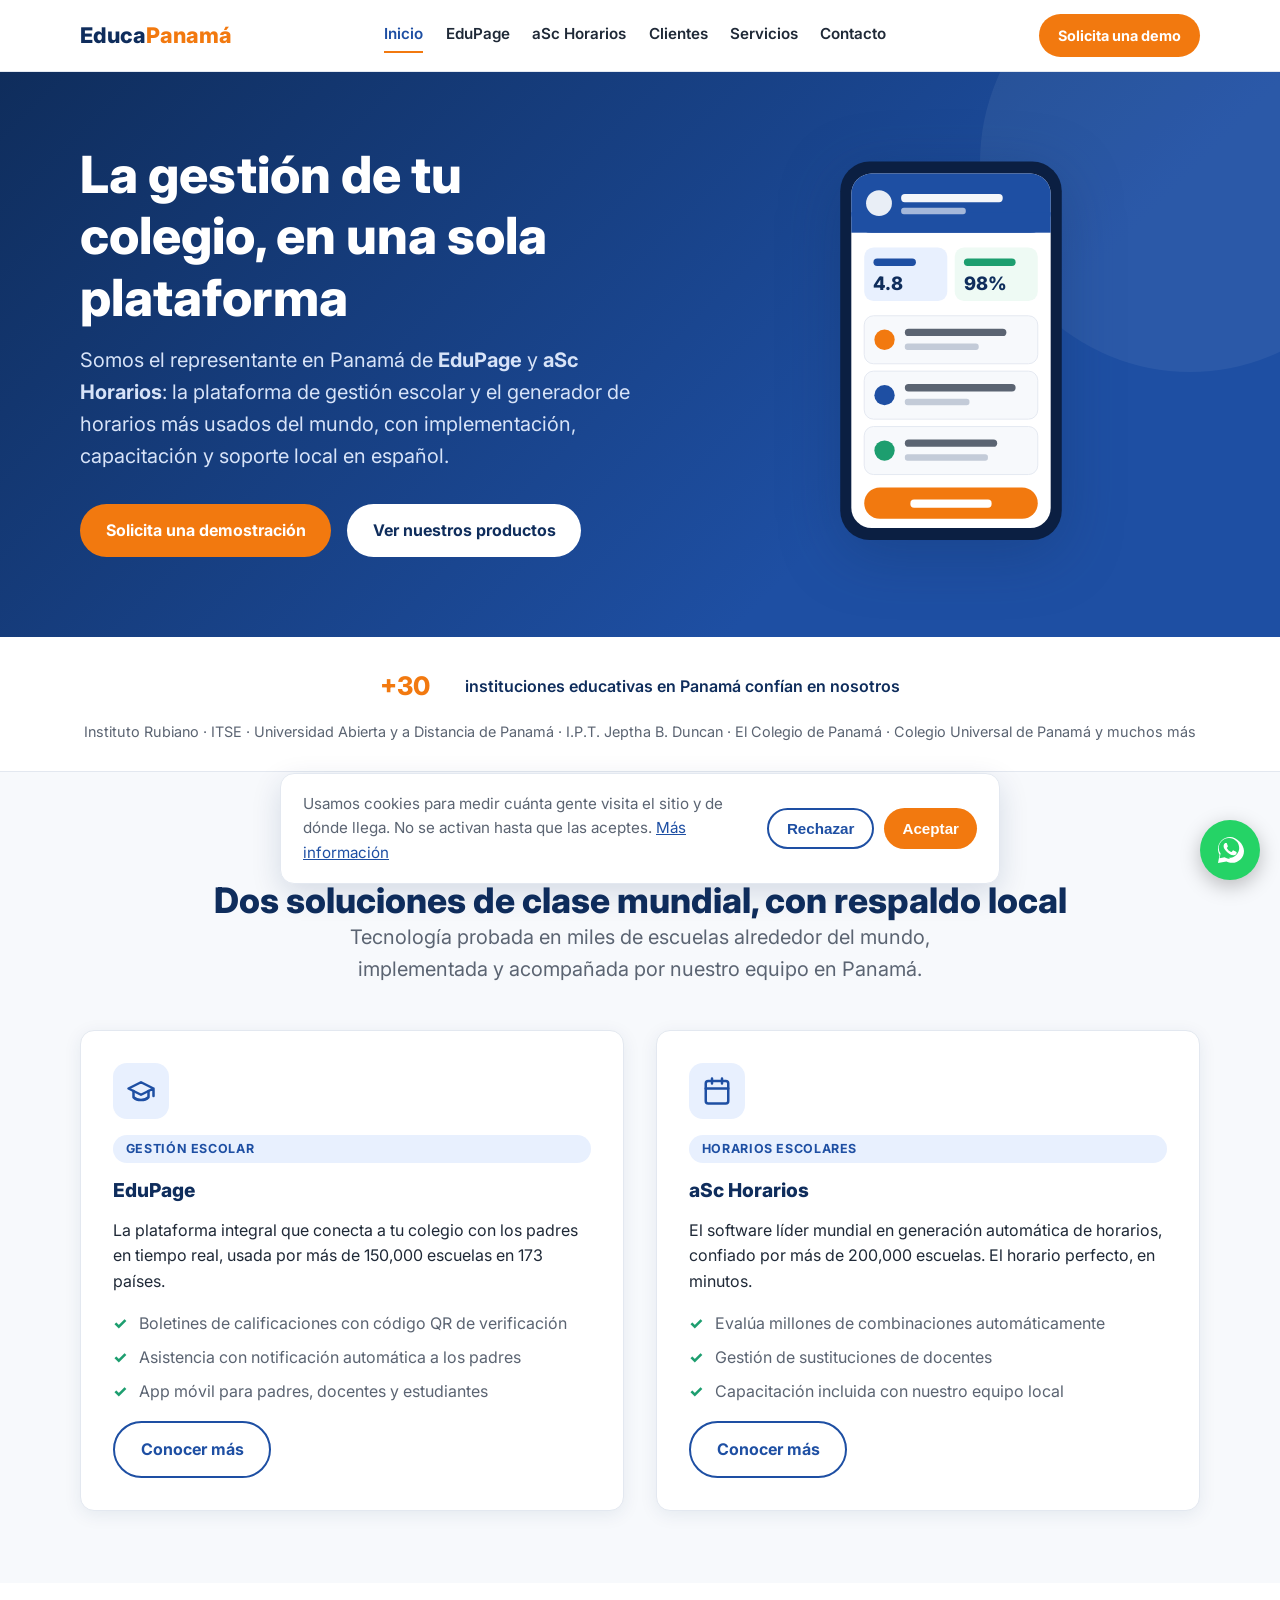
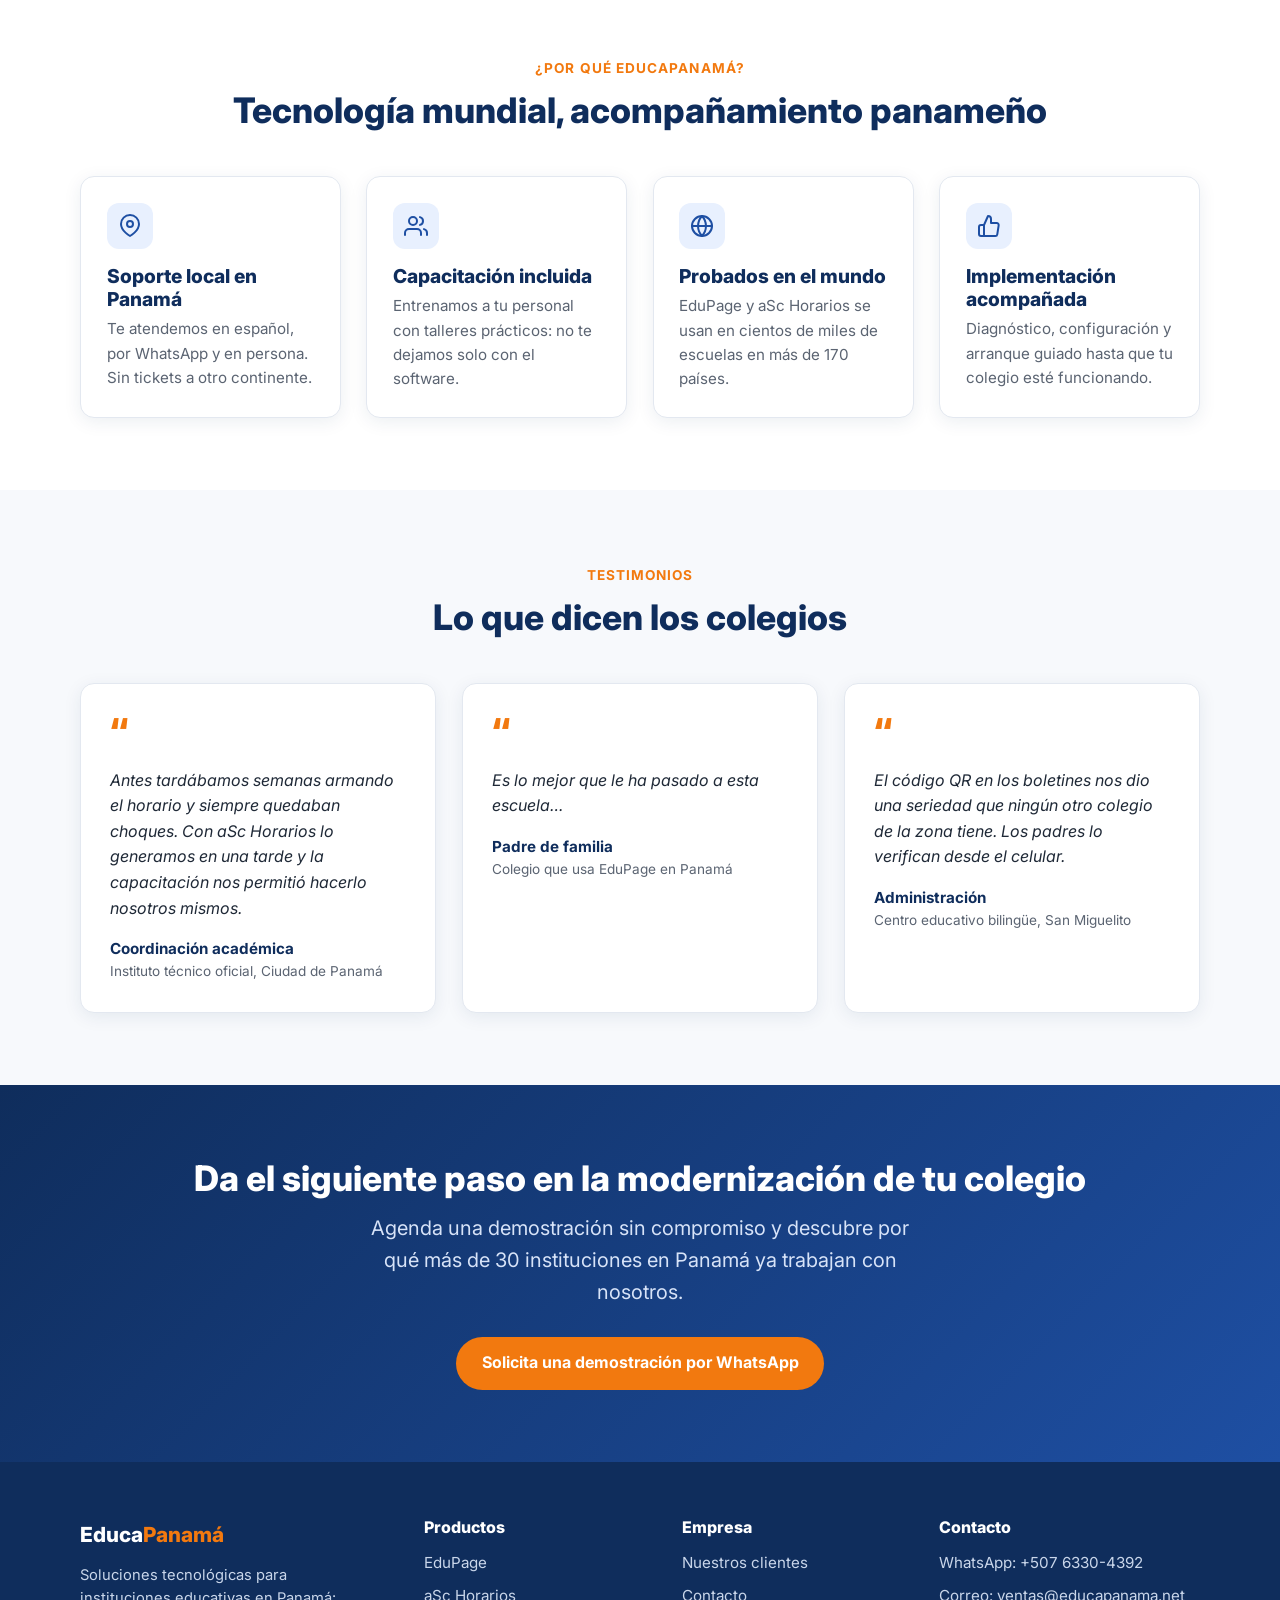
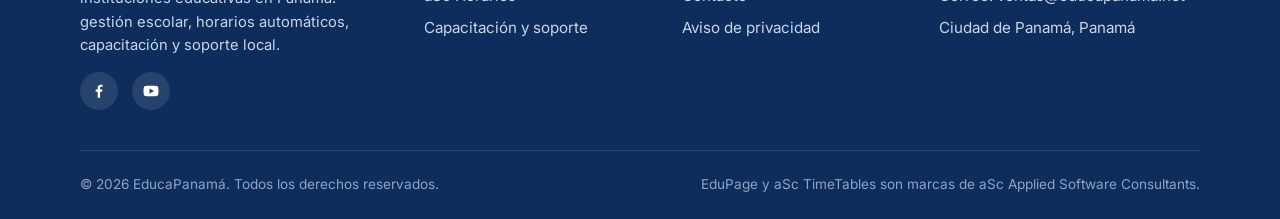
==== commit cfc5effb: "Agrega medición con consentimiento de cookies (Ley 81) Ningún script de seguimiento va suelto en el " ====
--- a/index.html
+++ b/index.html
@@ -9,25 +9,31 @@
   <meta property="og:description" content="EduPage y aSc Horarios con implementación, capacitación y soporte local en Panamá. Solicita tu demostración.">
   <meta property="og:type" content="website">
   <meta property="og:url" content="https://educapanama.net/">
+  <link rel="canonical" href="https://educapanama.net/">
   <meta property="og:locale" content="es_PA">
   <meta property="og:image" content="https://educapanama.net/assets/og-educapanama.png">
   <link rel="preconnect" href="https://fonts.googleapis.com">
   <link rel="preconnect" href="https://fonts.gstatic.com" crossorigin>
   <link href="https://fonts.googleapis.com/css2?family=Inter:wght@400;600;700;800&display=swap" rel="stylesheet">
+  <script type="application/ld+json">
+  {"@context":"https://schema.org","@type":"Organization","name":"EducaPanamá","url":"https://educapanama.net","logo":"https://educapanama.net/assets/og-educapanama.png","description":"Implementación, capacitación y soporte local en Panamá de EduPage y aSc Horarios para colegios.","telephone":"+507 6330-4392","email":"ventas@educapanama.net","address":{"@type":"PostalAddress","addressCountry":"PA"},"areaServed":"Panamá","sameAs":["https://www.facebook.com/profile.php?id=100027925161652","https://www.youtube.com/@edupagepanama4382"]}
+  </script>
   <link rel="stylesheet" href="assets/css/styles.css">
+  <!-- Consentimiento de cookies: decide si se carga Google Tag Manager. Ver assets/js/cookies.js -->
+  <script src="assets/js/cookies.js"></script>
 </head>
 <body>
 
 <header class="site-header">
   <div class="container nav-wrap">
-    <a class="brand" href="index.html">Educa<span>Panamá</span></a>
+    <a class="brand" href="/">Educa<span>Panamá</span></a>
     <nav class="main-nav" aria-label="Navegación principal">
-      <a href="index.html" class="activo">Inicio</a>
-      <a href="edupage.html">EduPage</a>
-      <a href="asc-horarios.html">aSc Horarios</a>
-      <a href="clientes.html">Clientes</a>
-      <a href="servicios.html">Servicios</a>
-      <a href="contacto.html">Contacto</a>
+      <a href="/" class="activo">Inicio</a>
+      <a href="edupage">EduPage</a>
+      <a href="asc-horarios">aSc Horarios</a>
+      <a href="clientes">Clientes</a>
+      <a href="servicios">Servicios</a>
+      <a href="contacto">Contacto</a>
     </nav>
     <a class="btn btn-primario nav-cta" href="https://wa.me/50763304392?text=Hola,%20quiero%20solicitar%20una%20demostraci%C3%B3n%20de%20sus%20soluciones%20para%20mi%20colegio.">Solicita una demo</a>
     <button class="nav-toggle" aria-label="Abrir menú" aria-expanded="false">
@@ -114,7 +120,7 @@
           <li>Asistencia con notificación automática a los padres</li>
           <li>App móvil para padres, docentes y estudiantes</li>
         </ul>
-        <a class="btn btn-secundario" href="edupage.html">Conocer más</a>
+        <a class="btn btn-secundario" href="edupage">Conocer más</a>
       </article>
       <article class="tarjeta tarjeta-producto">
         <div class="icono-producto">
@@ -128,7 +134,7 @@
           <li>Gestión de sustituciones de docentes</li>
           <li>Capacitación incluida con nuestro equipo local</li>
         </ul>
-        <a class="btn btn-secundario" href="asc-horarios.html">Conocer más</a>
+        <a class="btn btn-secundario" href="asc-horarios">Conocer más</a>
       </article>
     </div>
   </div>
@@ -206,7 +212,7 @@
   <div class="container">
     <div class="footer-grid">
       <div class="footer-brand">
-        <a class="brand" href="index.html">Educa<span>Panamá</span></a>
+        <a class="brand" href="/">Educa<span>Panamá</span></a>
         <p>Soluciones tecnológicas para instituciones educativas en Panamá: gestión escolar, horarios automáticos, capacitación y soporte local.</p>
         <div class="redes">
           <a href="https://www.facebook.com/profile.php?id=100027925161652" aria-label="Facebook"><svg viewBox="0 0 24 24" aria-hidden="true"><path d="M13.5 21v-8h2.7l.4-3.1h-3.1V7.9c0-.9.3-1.5 1.6-1.5h1.6V3.6c-.3 0-1.3-.1-2.4-.1-2.4 0-4 1.4-4 4.1v2.3H7.6V13h2.7v8h3.2z"/></svg></a>
@@ -216,17 +222,17 @@
       <div>
         <h4>Productos</h4>
         <ul>
-          <li><a href="edupage.html">EduPage</a></li>
-          <li><a href="asc-horarios.html">aSc Horarios</a></li>
-          <li><a href="servicios.html">Capacitación y soporte</a></li>
+          <li><a href="edupage">EduPage</a></li>
+          <li><a href="asc-horarios">aSc Horarios</a></li>
+          <li><a href="servicios">Capacitación y soporte</a></li>
         </ul>
       </div>
       <div>
         <h4>Empresa</h4>
         <ul>
-          <li><a href="clientes.html">Nuestros clientes</a></li>
-          <li><a href="contacto.html">Contacto</a></li>
-          <li><a href="privacidad.html">Aviso de privacidad</a></li>
+          <li><a href="clientes">Nuestros clientes</a></li>
+          <li><a href="contacto">Contacto</a></li>
+          <li><a href="privacidad">Aviso de privacidad</a></li>
         </ul>
       </div>
       <div>
--- a/assets/css/styles.css
+++ b/assets/css/styles.css
@@ -710,3 +710,39 @@
   .sticky-cta { display: flex; }
   .hero-landing .whatsapp-flotante { display: none; }
 }
+
+/* ---------- Aviso de cookies (Ley 81) — ver assets/js/cookies.js ---------- */
+.aviso-cookies {
+  position: fixed;
+  left: 16px;
+  right: 16px;
+  bottom: 16px;
+  z-index: 210;
+  max-width: 720px;
+  margin: 0 auto;
+  padding: 18px 22px;
+  display: flex;
+  flex-wrap: wrap;
+  align-items: center;
+  gap: 14px 20px;
+  background: var(--blanco);
+  color: var(--texto);
+  border: 1px solid var(--borde);
+  border-radius: var(--radio);
+  box-shadow: var(--sombra-alta);
+}
+.aviso-cookies p { flex: 1 1 300px; margin: 0; font-size: 0.95rem; color: var(--texto-suave); }
+.aviso-cookies a { color: var(--azul); text-decoration: underline; }
+.aviso-cookies-botones { display: flex; gap: 10px; flex: none; }
+.aviso-cookies .btn { padding: 10px 18px; font-size: 0.95rem; }
+.aviso-cookies .btn:hover { transform: none; }
+
+/* El botón flotante de WhatsApp vive abajo a la derecha: en pantallas
+   estrechas el aviso se sube para no taparlo. */
+@media (max-width: 1000px) {
+  .aviso-cookies { bottom: 92px; padding: 16px; }
+}
+@media (max-width: 560px) {
+  .aviso-cookies-botones { width: 100%; }
+  .aviso-cookies-botones .btn { flex: 1; justify-content: center; }
+}
